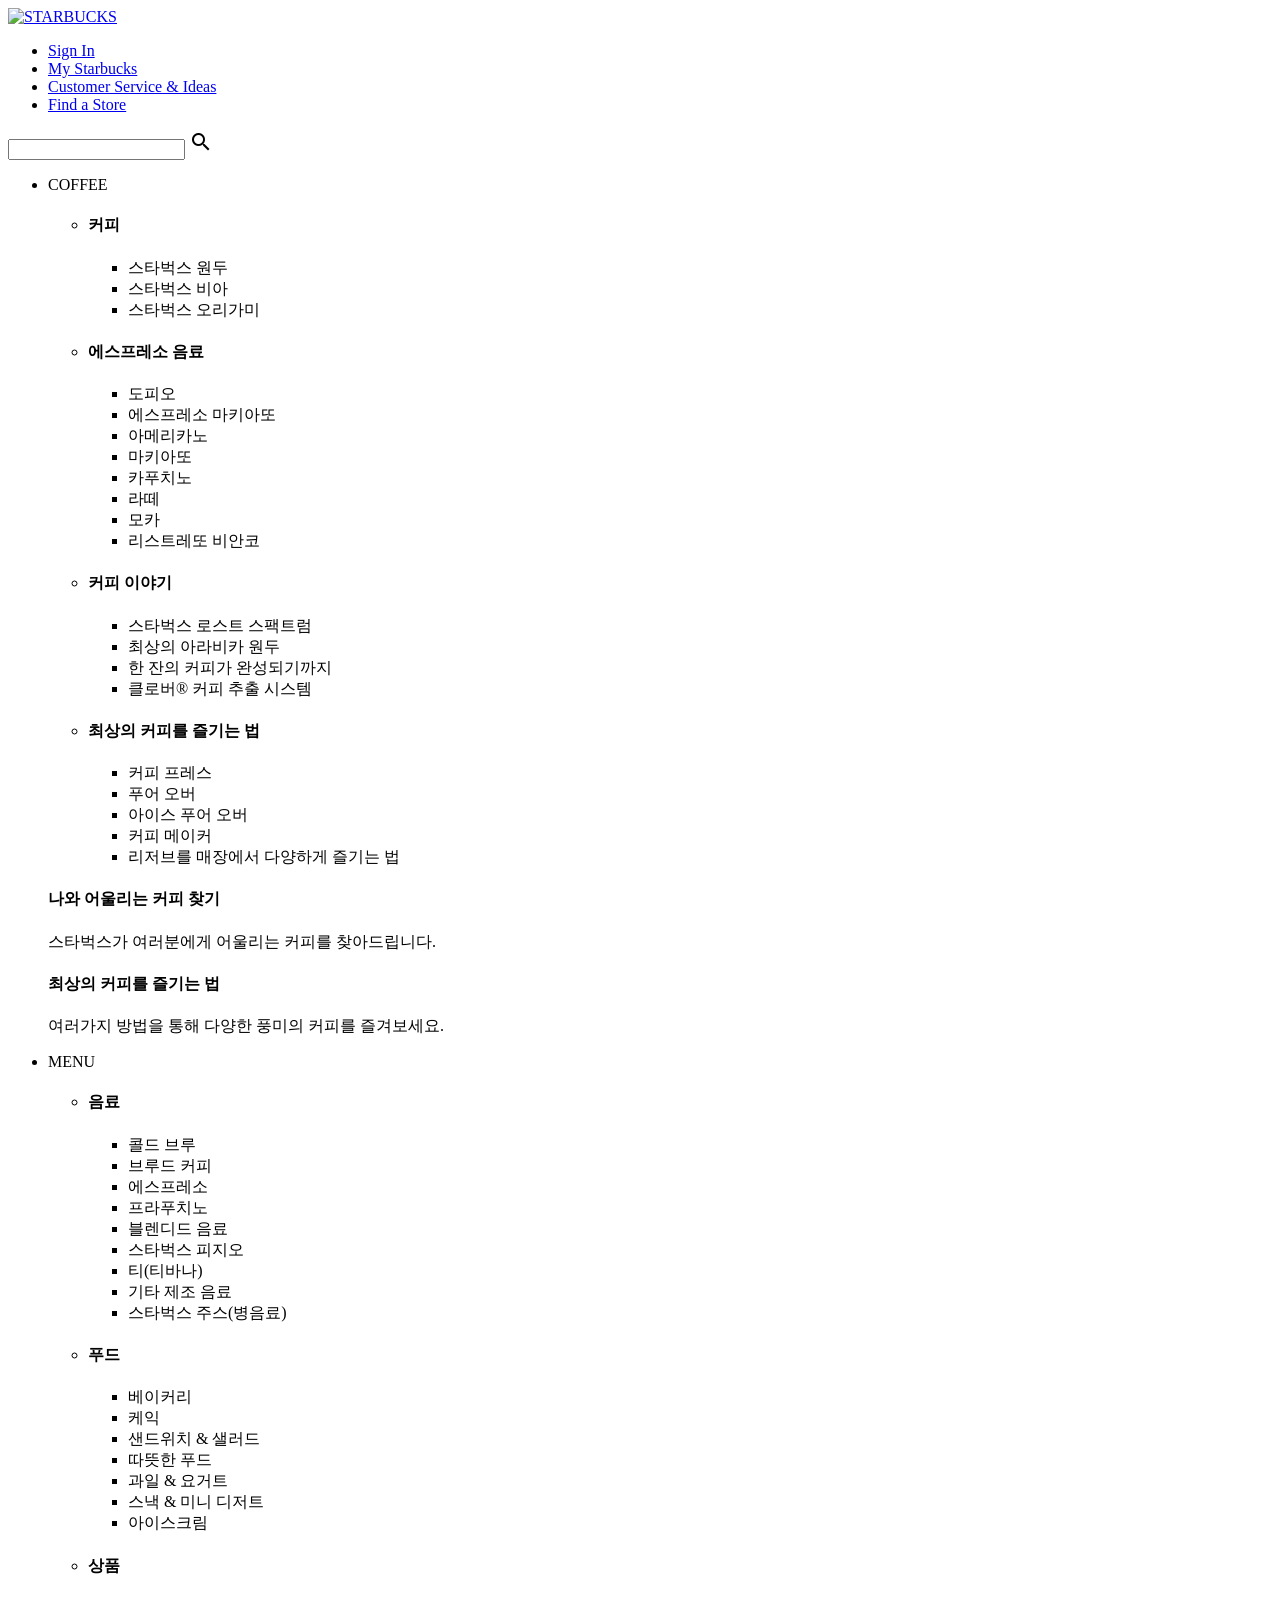
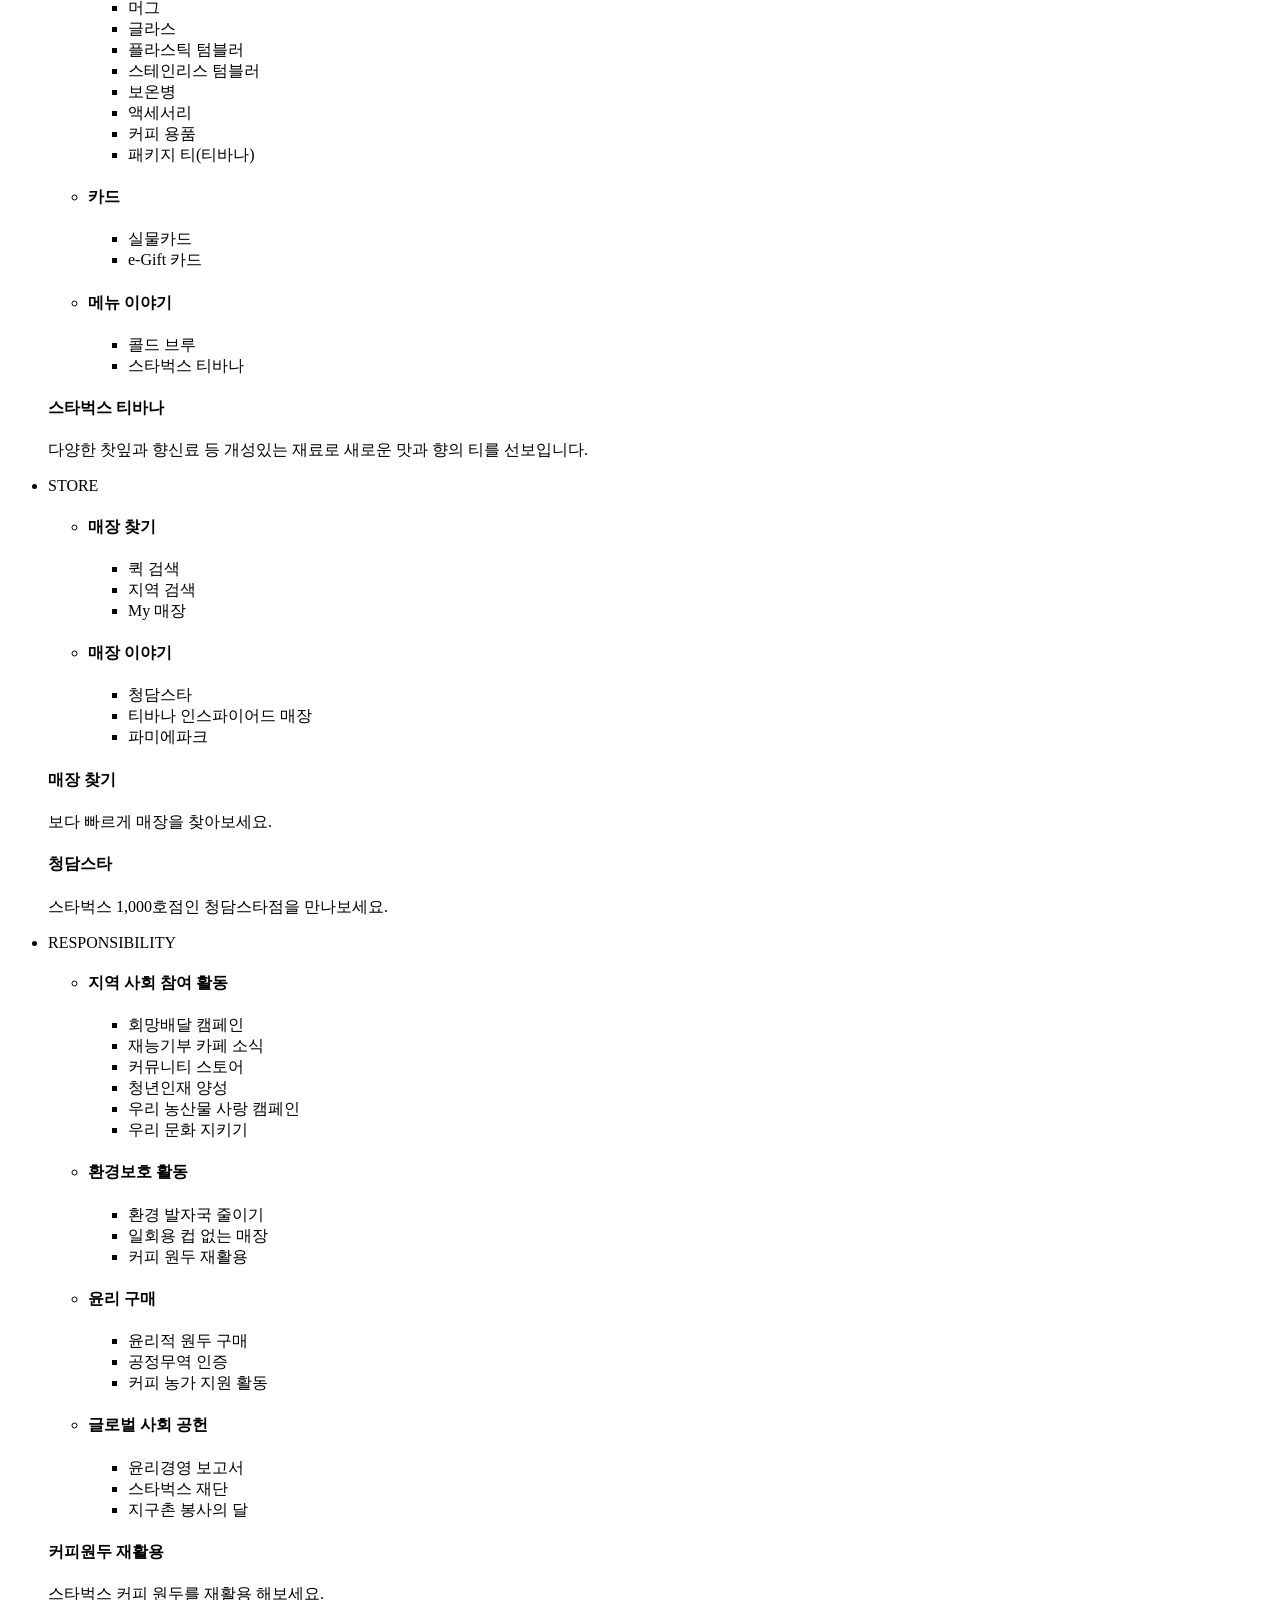
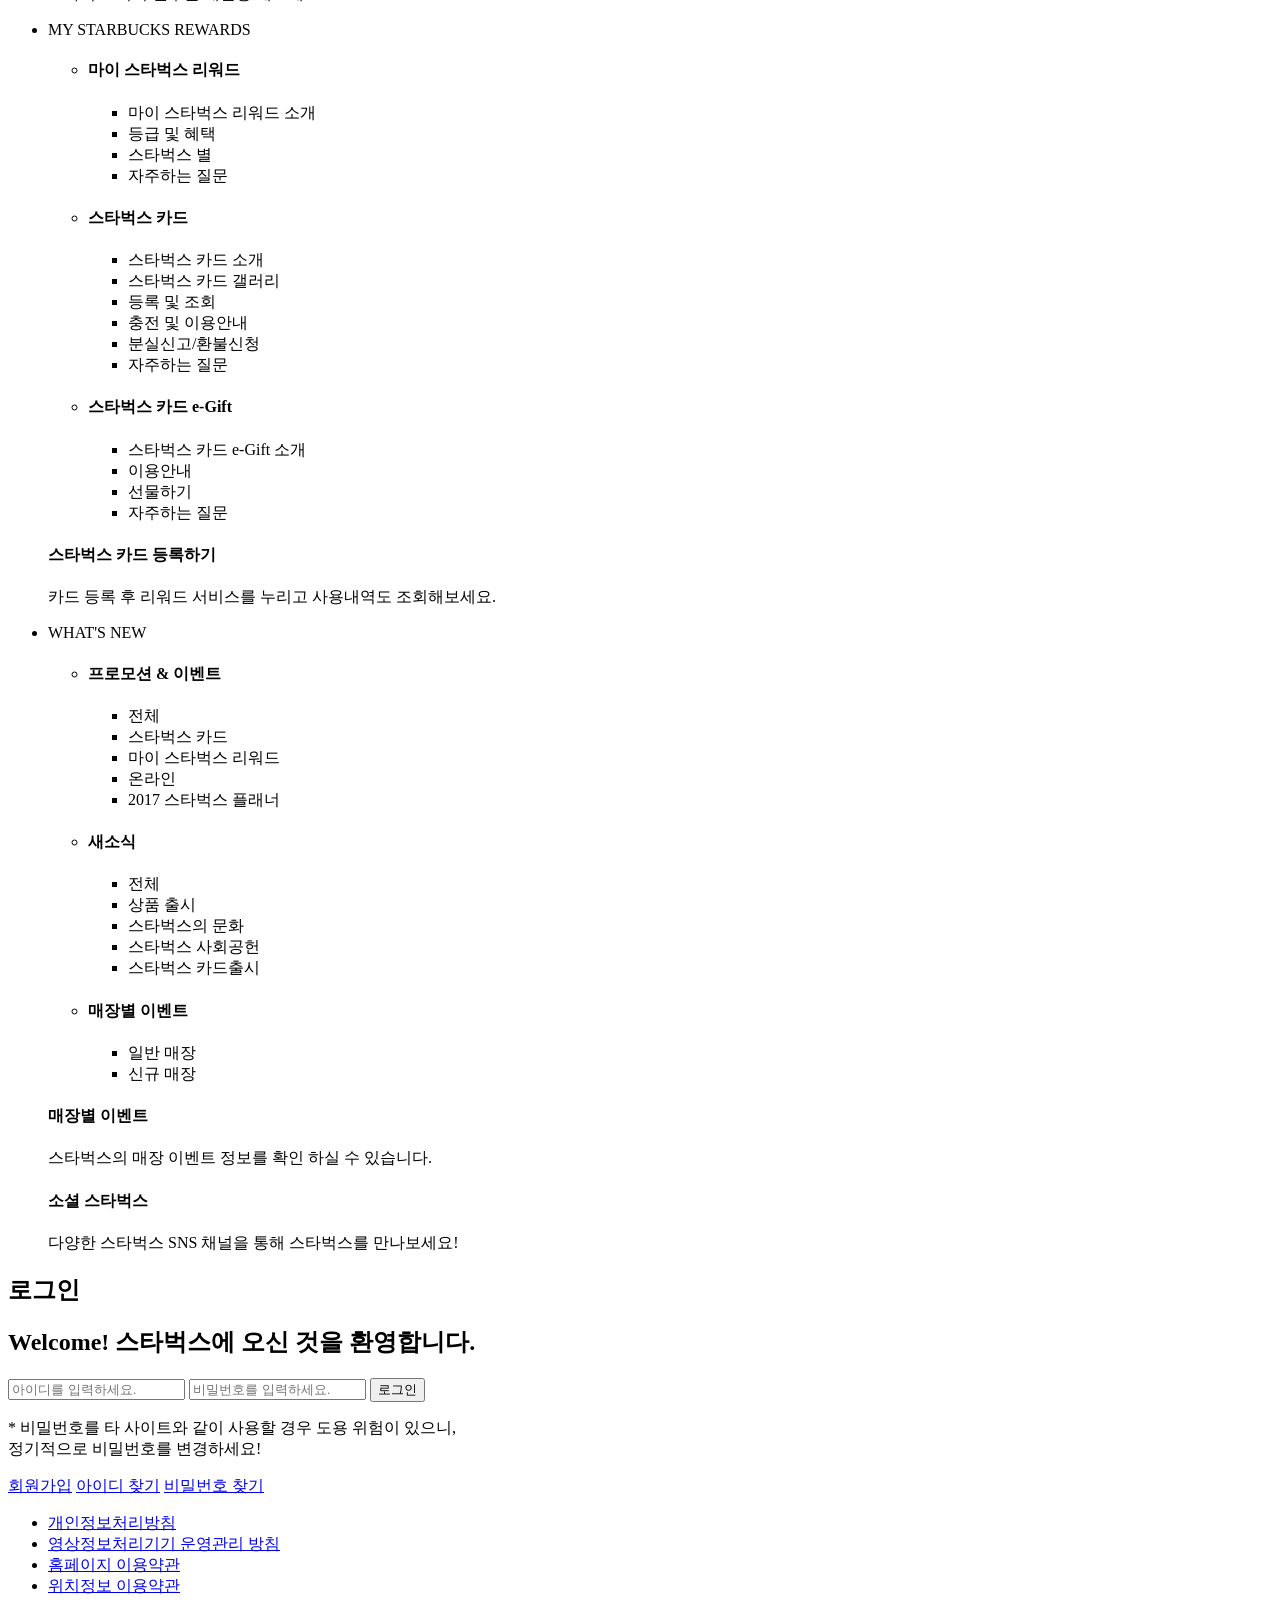
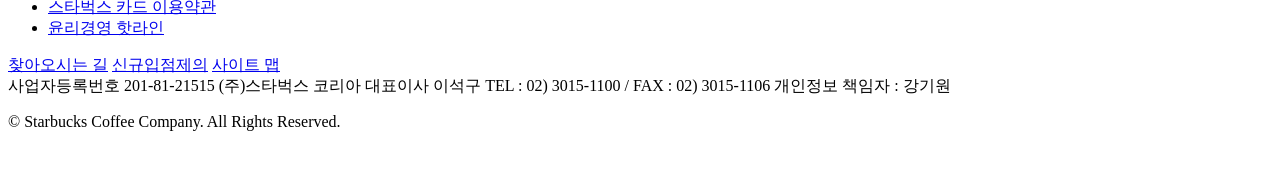
==== signin/index.html @ 2cb9d865 "sign in 페이지 만들기" ====
<!DOCTYPE html>
<html lang="ko">
<head>
  <meta charset="UTF-8" />
  <meta name="viewport" content="width=device-width, initial-scale=1.0" />

  <title>Starbucks Coffee Korea</title>

  <!--Open Graph-->
  <!--http://ogp.me/-->
  <meta property="og:type" content="website" />
  <meta property="og:site_name" content="Starbucks" />
  <meta property="og:title" content="Starbucks Coffee Korea" />
  <meta property="og:description" content="스타벅스는 세계에서 가장 큰 다국적 커피 전문점으로, 64개국에서 총 23,187개의 매점을 운영하고 있습니다." />
  <meta property="og:image" content="../images/starbucks_seo.jpg" />
  <meta property="og:url" content="https://starbucks.co.kr" />

  <!--Twitter Card-->
  <!--https://developer.twitter.com/en/docs/twitter-for-websites/cards/guides/getting-started-->
  <meta property="twitter:card" content="summary" />
  <meta property="twitter:site" content="Starbucks" />
  <meta property="twitter:title" content="Starbucks Coffee Korea" />
  <meta property="twitter:description" content="스타벅스는 세계에서 가장 큰 다국적 커피 전문점으로, 64개국에서 총 23,187개의 매점을 운영하고 있습니다." />
  <meta property="twitter:image" content="../images/starbucks_seo.jpg" />
  <meta property="twitter:url" content="https://starbucks.co.kr" />

  <!--파비콘-->
  <!--<link rel="shortcut icon" href="favicon.ico" />-->
  <link rel="icon" href="../favicon.png" />
  <!--브라우저 스타일 초기화-->
  <link rel="stylesheet" href="https://cdn.jsdelivr.net/npm/reset-css@5.0.1/reset.min.css" />
  <!--Google Fonts - 나눔고딕-->
  <link rel="preconnect" href="https://fonts.gstatic.com" />
  <link href="https://fonts.googleapis.com/css2?family=Nanum+Gothic:wght@400;700&display=swap" rel="stylesheet" />
  <!--Google Material Icons-->
  <link rel="stylesheet" href="https://fonts.googleapis.com/icon?family=Material+Icons" />

  <link rel="stylesheet" href="../css/common.css" />
  <link rel="stylesheet" href="../css/signin.css" />

  <script defer src="../js/common.js"></script>
</head>
<body>

  <!--HEADER-->
  <header>
    <div class="inner">

      <a href="/" class="logo">
        <img src="../images/starbucks_logo.png" alt="STARBUCKS" />
      </a>

      <div class="sub-menu">
        <ul class="menu">
          <li>
            <a href="/signin">Sign In</a>
          </li>
          <li>
            <a href="javascript:void(0)">My Starbucks</a>
          </li>
          <li>
            <a href="javascript:void(0)">Customer Service & Ideas</a>
          </li>
          <li>
            <a href="javascript:void(0)">Find a Store</a>
          </li>
        </ul>
        <div class="search">
          <input type="text" />
          <span class="material-icons">search</span>
        </div>
      </div>

      <ul class="main-menu">
        <li class="item">
          <div class="item__name">COFFEE</div>
          <div class="item__contents">
            <div class="contents__menu">
              <ul class="inner">
                <li>
                  <h4>커피</h4>
                  <ul>
                    <li>스타벅스 원두</li>
                    <li>스타벅스 비아</li>
                    <li>스타벅스 오리가미</li>
                  </ul>
                </li>
                <li>
                  <h4>에스프레소 음료</h4>
                  <ul>
                    <li>도피오</li>
                    <li>에스프레소 마키아또</li>
                    <li>아메리카노</li>
                    <li>마키아또</li>
                    <li>카푸치노</li>
                    <li>라떼</li>
                    <li>모카</li>
                    <li>리스트레또 비안코</li>
                  </ul>
                </li>
                <li>
                  <h4>커피 이야기</h4>
                  <ul>
                    <li>스타벅스 로스트 스팩트럼</li>
                    <li>최상의 아라비카 원두</li>
                    <li>한 잔의 커피가 완성되기까지</li>
                    <li>클로버® 커피 추출 시스템</li>
                  </ul>
                </li>
                <li>
                  <h4>최상의 커피를 즐기는 법</h4>
                  <ul>
                    <li>커피 프레스</li>
                    <li>푸어 오버</li>
                    <li>아이스 푸어 오버</li>
                    <li>커피 메이커</li>
                    <li>리저브를 매장에서 다양하게 즐기는 법</li>
                  </ul>
                </li>
              </ul>
            </div>
            <div class="contents__texture">
              <div class="inner">
                <h4>나와 어울리는 커피 찾기</h4>
                <p>스타벅스가 여러분에게 어울리는 커피를 찾아드립니다.</p>
                <h4>최상의 커피를 즐기는 법</h4>
                <p>여러가지 방법을 통해 다양한 풍미의 커피를 즐겨보세요.</p>
              </div>
            </div>
          </div>
        </li>
        <li class="item">
          <div class="item__name">MENU</div>
          <div class="item__contents">
            <div class="contents__menu">
              <ul class="inner">
                <li>
                  <h4>음료</h4>
                  <ul>
                    <li>콜드 브루</li>
                    <li>브루드 커피</li>
                    <li>에스프레소</li>
                    <li>프라푸치노</li>
                    <li>블렌디드 음료</li>
                    <li>스타벅스 피지오</li>
                    <li>티(티바나)</li>
                    <li>기타 제조 음료</li>
                    <li>스타벅스 주스(병음료)</li>
                  </ul>
                </li>
                <li>
                  <h4>푸드</h4>
                  <ul>
                    <li>베이커리</li>
                    <li>케익</li>
                    <li>샌드위치 & 샐러드</li>
                    <li>따뜻한 푸드</li>
                    <li>과일 & 요거트</li>
                    <li>스낵 & 미니 디저트</li>
                    <li>아이스크림</li>
                  </ul>
                </li>
                <li>
                  <h4>상품</h4>
                  <ul>
                    <li>머그</li>
                    <li>글라스</li>
                    <li>플라스틱 텀블러</li>
                    <li>스테인리스 텀블러</li>
                    <li>보온병</li>
                    <li>액세서리</li>
                    <li>커피 용품</li>
                    <li>패키지 티(티바나)</li>
                  </ul>
                </li>
                <li>
                  <h4>카드</h4>
                  <ul>
                    <li>실물카드</li>
                    <li>e-Gift 카드</li>
                  </ul>
                </li>
                <li>
                  <h4>메뉴 이야기</h4>
                  <ul>
                    <li>콜드 브루</li>
                    <li>스타벅스 티바나</li>
                  </ul>
                </li>
              </ul>
            </div>
            <div class="contents__texture">
              <div class="inner">
                <h4>스타벅스 티바나</h4>
                <p>다양한 찻잎과 향신료 등 개성있는 재료로 새로운 맛과 향의 티를 선보입니다.</p>
              </div>
            </div>
          </div>
        </li>
        <li class="item">
          <div class="item__name">STORE</div>
          <div class="item__contents">
            <div class="contents__menu">
              <ul class="inner">
                <li>
                  <h4>매장 찾기</h4>
                  <ul>
                    <li>퀵 검색</li>
                    <li>지역 검색</li>
                    <li>My 매장</li>
                  </ul>
                </li>
                <li>
                  <h4>매장 이야기</h4>
                  <ul>
                    <li>청담스타</li>
                    <li>티바나 인스파이어드 매장</li>
                    <li>파미에파크</li>
                  </ul>
                </li>
              </ul>
            </div>
            <div class="contents__texture">
              <div class="inner">
                <h4>매장 찾기</h4>
                <p>보다 빠르게 매장을 찾아보세요.</p>
                <h4>청담스타</h4>
                <p>스타벅스 1,000호점인 청담스타점을 만나보세요.</p>
              </div>
            </div>
          </div>
        </li>
        <li class="item">
          <div class="item__name">RESPONSIBILITY</div>
          <div class="item__contents">
            <div class="contents__menu">
              <ul class="inner">
                <li>
                  <h4>지역 사회 참여 활동</h4>
                  <ul>
                    <li>회망배달 캠페인</li>
                    <li>재능기부 카페 소식</li>
                    <li>커뮤니티 스토어</li>
                    <li>청년인재 양성</li>
                    <li>우리 농산물 사랑 캠페인</li>
                    <li>우리 문화 지키기</li>
                  </ul>
                </li>
                <li>
                  <h4>환경보호 활동</h4>
                  <ul>
                    <li>환경 발자국 줄이기</li>
                    <li>일회용 컵 없는 매장</li>
                    <li>커피 원두 재활용</li>
                  </ul>
                </li>
                <li>
                  <h4>윤리 구매</h4>
                  <ul>
                    <li>윤리적 원두 구매</li>
                    <li>공정무역 인증</li>
                    <li>커피 농가 지원 활동</li>
                  </ul>
                </li>
                <li>
                  <h4>글로벌 사회 공헌</h4>
                  <ul>
                    <li>윤리경영 보고서</li>
                    <li>스타벅스 재단</li>
                    <li>지구촌 봉사의 달</li>
                  </ul>
                </li>
              </ul>
            </div>
            <div class="contents__texture">
              <div class="inner">
                <h4>커피원두 재활용</h4>
                <p>스타벅스 커피 원두를 재활용 해보세요.</p>
              </div>
            </div>
          </div>
        </li>
        <li class="item">
          <div class="item__name">MY STARBUCKS REWARDS</div>
          <div class="item__contents">
            <div class="contents__menu">
              <ul class="inner">
                <li>
                  <h4>마이 스타벅스 리워드</h4>
                  <ul>
                    <li>마이 스타벅스 리워드 소개</li>
                    <li>등급 및 혜택</li>
                    <li>스타벅스 별</li>
                    <li>자주하는 질문</li>
                  </ul>
                </li>
                <li>
                  <h4>스타벅스 카드</h4>
                  <ul>
                    <li>스타벅스 카드 소개</li>
                    <li>스타벅스 카드 갤러리</li>
                    <li>등록 및 조회</li>
                    <li>충전 및 이용안내</li>
                    <li>분실신고/환불신청</li>
                    <li>자주하는 질문</li>
                  </ul>
                </li>
                <li>
                  <h4>스타벅스 카드 e-Gift</h4>
                  <ul>
                    <li>스타벅스 카드 e-Gift 소개</li>
                    <li>이용안내</li>
                    <li>선물하기</li>
                    <li>자주하는 질문</li>
                  </ul>
                </li>
              </ul>
            </div>
            <div class="contents__texture">
              <div class="inner">
                <h4>스타벅스 카드 등록하기</h4>
                <p>카드 등록 후 리워드 서비스를 누리고 사용내역도 조회해보세요.</p>
              </div>
            </div>
          </div>
        </li>
        <li class="item">
          <div class="item__name">WHAT'S NEW</div>
          <div class="item__contents">
            <div class="contents__menu">
              <ul class="inner">
                <li>
                  <h4>프로모션 & 이벤트</h4>
                  <ul>
                    <li>전체</li>
                    <li>스타벅스 카드</li>
                    <li>마이 스타벅스 리워드</li>
                    <li>온라인</li>
                    <li>2017 스타벅스 플래너</li>
                  </ul>
                </li>
                <li>
                  <h4>새소식</h4>
                  <ul>
                    <li>전체</li>
                    <li>상품 출시</li>
                    <li>스타벅스의 문화</li>
                    <li>스타벅스 사회공헌</li>
                    <li>스타벅스 카드출시</li>
                  </ul>
                </li>
                <li>
                  <h4>매장별 이벤트</h4>
                  <ul>
                    <li>일반 매장</li>
                    <li>신규 매장</li>
                  </ul>
                </li>
              </ul>
            </div>
            <div class="contents__texture">
              <div class="inner">
                <h4>매장별 이벤트</h4>
                <p>스타벅스의 매장 이벤트 정보를 확인 하실 수 있습니다.</p>
                <h4>소셜 스타벅스</h4>
                <p>다양한 스타벅스 SNS 채널을 통해 스타벅스를 만나보세요!</p>
              </div>
            </div>
          </div>
        </li>
      </ul>

    </div>
  </header>


  <section class="signin">
    <h1>로그인</h1>
    <div class="signin__card">
      <h2>
        <strong>Welcome!</strong> 스타벅스에 오신 것을 환영합니다.
      </h2>
      <form>
        <input type="text" placeholder="아이디를 입력하세요." />
        <input type="password" placeholder="비밀번호를 입력하세요." />
        <input type="submit" value="로그인" />
        <p>
          * 비밀번호를 타 사이트와 같이 사용할 경우 도용 위험이 있으니,<br />
          정기적으로 비밀번호를 변경하세요!
        </p>
      </form>
      <div class="actions">
        <a href="javascript:void(0)">회원가입</a>
        <a href="javascript:void(0)">아이디 찾기</a>
        <a href="javascript:void(0)">비밀번호 찾기</a>
      </div>
    </div>
  </section>


  <!--FOOTER-->
  <footer>
    <div class="inner">

      <ul class="menu">
        <li><a href="javascript:void(0)" class="green">개인정보처리방침</a></li>
        <li><a href="javascript:void(0)">영상정보처리기기 운영관리 방침</a></li>
        <li><a href="javascript:void(0)">홈페이지 이용약관</a></li>
        <li><a href="javascript:void(0)">위치정보 이용약관</a></li>
        <li><a href="javascript:void(0)">스타벅스 카드 이용약관</a></li>
        <li><a href="javascript:void(0)">윤리경영 핫라인</a></li>
      </ul>

      <div class="btn-group">
        <a href="javascript:void(0)" class="btn btn--white">찾아오시는 길</a>
        <a href="javascript:void(0)" class="btn btn--white">신규입점제의</a>
        <a href="javascript:void(0)" class="btn btn--white">사이트 맵</a>
      </div>

      <div class="info">
        <span>사업자등록번호 201-81-21515</span>
        <span>(주)스타벅스 코리아 대표이사 이석구</span>
        <span>TEL : 02) 3015-1100 / FAX : 02) 3015-1106</span>
        <span>개인정보 책임자 : 강기원</span>
      </div>

      <p class="copyright">
        &copy; <span class="this-year"></span> Starbucks Coffee Company. All Rights Reserved.
      </p>
      <img src="../images/starbucks_logo_only_text.png" alt="STAR BUCKS" class="logo" />

    </div>
  </footer>

</body>
</html>
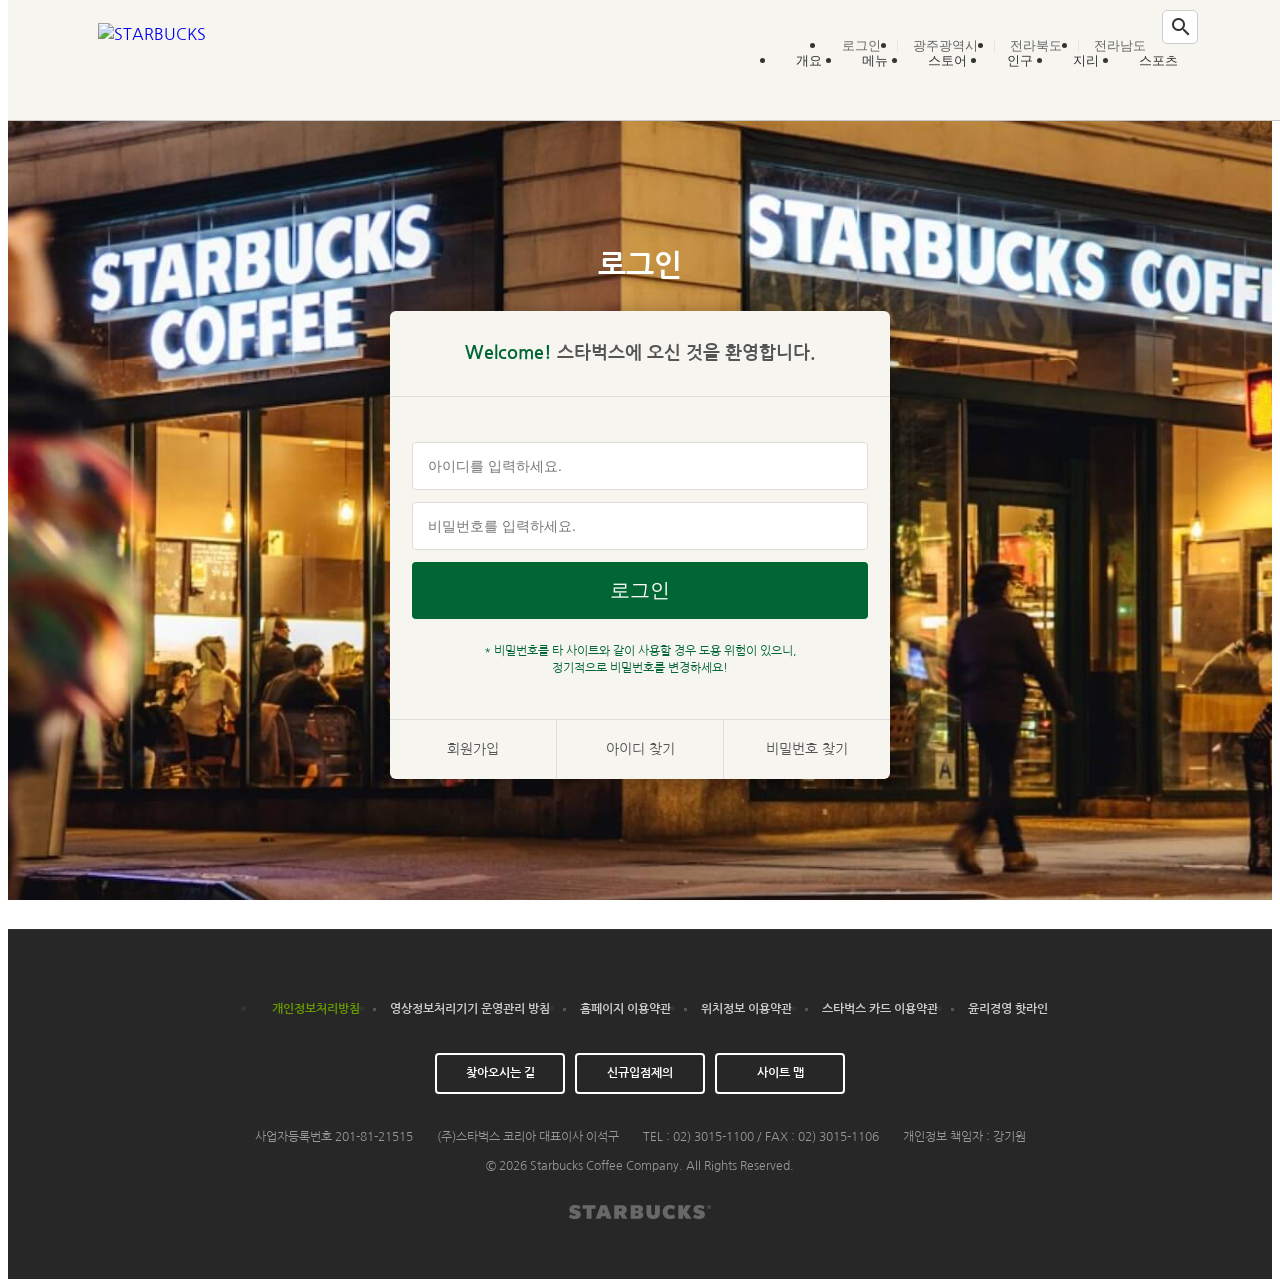
==== commit 2685eef8: "Header-Gwangju" ====
--- a/signin/index.html
+++ b/signin/index.html
@@ -11,7 +11,7 @@
   <meta property="og:type" content="website" />
   <meta property="og:site_name" content="Starbucks" />
   <meta property="og:title" content="Starbucks Coffee Korea" />
-  <meta property="og:description" content="스타벅스는 세계에서 가장 큰 다국적 커피 전문점으로, 64개국에서 총 23,187개의 매점을 운영하고 있습니다." />
+  <meta property="og:description" content="전라도(全羅道)는 한반도 서남부에 위치한 지역으로 광주광역시, 전라남도, 전북특별자치도가 포함되어있다." />
   <meta property="og:image" content="../images/starbucks_seo.jpg" />
   <meta property="og:url" content="https://starbucks.co.kr" />
 
@@ -20,7 +20,7 @@
   <meta property="twitter:card" content="summary" />
   <meta property="twitter:site" content="Starbucks" />
   <meta property="twitter:title" content="Starbucks Coffee Korea" />
-  <meta property="twitter:description" content="스타벅스는 세계에서 가장 큰 다국적 커피 전문점으로, 64개국에서 총 23,187개의 매점을 운영하고 있습니다." />
+  <meta property="twitter:description" content="전라도(全羅道)는 한반도 서남부에 위치한 지역으로 광주광역시, 전라남도, 전북특별자치도가 포함되어있다." />
   <meta property="twitter:image" content="../images/starbucks_seo.jpg" />
   <meta property="twitter:url" content="https://starbucks.co.kr" />
 
@@ -53,16 +53,16 @@
       <div class="sub-menu">
         <ul class="menu">
           <li>
-            <a href="/signin">Sign In</a>
+            <a href="/signin">로그인</a>
           </li>
           <li>
-            <a href="javascript:void(0)">My Starbucks</a>
+            <a href="javascript:void(0)">광주광역시</a>
           </li>
           <li>
-            <a href="javascript:void(0)">Customer Service & Ideas</a>
+            <a href="javascript:void(0)">전라북도</a>
           </li>
           <li>
-            <a href="javascript:void(0)">Find a Store</a>
+            <a href="javascript:void(0)">전라남도</a>
           </li>
         </ul>
         <div class="search">
@@ -73,7 +73,7 @@
 
       <ul class="main-menu">
         <li class="item">
-          <div class="item__name">COFFEE</div>
+          <div class="item__name">개요</div>
           <div class="item__contents">
             <div class="contents__menu">
               <ul class="inner">
@@ -130,7 +130,7 @@
           </div>
         </li>
         <li class="item">
-          <div class="item__name">MENU</div>
+          <div class="item__name">메뉴</div>
           <div class="item__contents">
             <div class="contents__menu">
               <ul class="inner">
@@ -198,7 +198,7 @@
           </div>
         </li>
         <li class="item">
-          <div class="item__name">STORE</div>
+          <div class="item__name">스토어</div>
           <div class="item__contents">
             <div class="contents__menu">
               <ul class="inner">
@@ -231,7 +231,7 @@
           </div>
         </li>
         <li class="item">
-          <div class="item__name">RESPONSIBILITY</div>
+          <div class="item__name">인구</div>
           <div class="item__contents">
             <div class="contents__menu">
               <ul class="inner">
@@ -281,7 +281,7 @@
           </div>
         </li>
         <li class="item">
-          <div class="item__name">MY STARBUCKS REWARDS</div>
+          <div class="item__name">지리</div>
           <div class="item__contents">
             <div class="contents__menu">
               <ul class="inner">
@@ -325,7 +325,7 @@
           </div>
         </li>
         <li class="item">
-          <div class="item__name">WHAT'S NEW</div>
+          <div class="item__name">스포츠</div>
           <div class="item__contents">
             <div class="contents__menu">
               <ul class="inner">
--- a/css/common.css
+++ b/css/common.css
@@ -0,0 +1,342 @@
+/*COMMON*/
+body {
+    font-family: 'Nanum Gothic', sans-serif;
+    font-size: 16px;
+    font-weight: 400;
+    line-height: 1.4;
+    color: #333;
+}
+a {
+    text-decoration: none;
+}
+img {
+    /* img(인라인 요소) 하단에 Baseline 공백을 제거 */
+    display: block;
+}
+
+/*INNER*/
+.inner {
+    width: 1100px;
+    margin: 0 auto;
+    position: relative;
+}
+
+/*BUTTON*/
+.btn {
+    width: 130px;
+    padding: 10px;
+    border: 2px solid #333;
+    border-radius: 4px;
+    color: #333;
+    font-size: 16px;
+    font-weight: 700;
+    text-align: center;
+    cursor: pointer;
+    box-sizing: border-box;
+    display: block;
+    transition: .4s;
+}
+.btn:hover {
+    background-color: #333;
+    color: #FFF;
+}
+.btn.btn--reverse {
+    background-color: #333;
+    color: #FFF;
+}
+.btn.btn--reverse:hover {
+    background-color: transparent;
+    color: #333;
+}
+.btn.btn--brown {
+    color: #592B18;
+    border-color: #592B18;
+}
+.btn.btn--brown:hover {
+    color: #FFF;
+    background-color: #592B18;
+}
+.btn.btn--gold {
+    color: #D9AA8A;
+    border-color: #D9AA8A;
+}
+.btn.btn--gold:hover {
+    color: #FFF;
+    background-color: #D9AA8A;
+}
+.btn.btn--white {
+    color: #FFF;
+    border-color: #FFF;
+}
+.btn.btn--white:hover {
+    color: #333;
+    background-color: #FFF;
+}
+
+/*BACK TO POSITION*/
+.back-to-position {
+    opacity: 0;
+    transition: 1s;
+}
+.back-to-position.to-right {
+    transform: translateX(-150px);
+}
+.back-to-position.to-left {
+    transform: translateX(150px);
+}
+.show .back-to-position {
+    opacity: 1;
+    transform: translateX(0);
+}
+.show .back-to-position.delay-0 {
+    transition-delay: 0s;
+}
+.show .back-to-position.delay-1 {
+    transition-delay: .3s;
+}
+.show .back-to-position.delay-2 {
+    transition-delay: .6s;
+}
+.show .back-to-position.delay-3 {
+    transition-delay: .9s;
+}
+
+
+/*HEADER*/
+header {
+    width: 100%;
+    position: fixed;
+    top: 0;
+    z-index: 9;
+    background-color: #F6F5F0;
+    border-bottom: 1px solid #c8c8c8;
+}
+header > .inner {
+    height: 120px;
+}
+header .logo {
+    height: 75px;
+    position: absolute;
+    top: 0;
+    bottom: 0;
+    left: 0;
+    margin: auto;
+}
+header .sub-menu {
+    position: absolute;
+    top: 10px;
+    right: 0;
+    display: flex;
+}
+header .sub-menu ul.menu {
+    font-family: Arial, sans-serif;
+    display: flex;
+}
+header .sub-menu ul.menu li {
+    position: relative;
+}
+header .sub-menu ul.menu li::before {
+    content: "";
+    width: 1px;
+    height: 12px;
+    background-color: #e5e5e5;
+    position: absolute;
+    top: 0;
+    bottom: 0;
+    margin: auto;
+}
+header .sub-menu ul.menu li:first-child::before {
+    display: none;
+}
+header .sub-menu ul.menu li a {
+    padding: 11px 16px;
+    display: block;
+    font-size: 13px;
+    color: #656565;
+}
+header .sub-menu ul.menu li a:hover {
+    color: #000;
+}
+header .sub-menu .search {
+    position: relative;
+    height: 34px;
+}
+header .sub-menu .search input {
+    width: 36px;
+    height: inherit;
+    padding: 4px 10px;
+    border: 1px solid #ccc;
+    box-sizing: border-box;
+    border-radius: 5px;
+    outline: none;
+    background-color: #fff;
+    color: #777;
+    font-size: 12px;
+    transition: width .4s;
+}
+header .sub-menu .search input:focus {
+    width: 190px;
+    border-color: #669900;
+}
+header .sub-menu .search .material-icons {
+    height: 24px;
+    position: absolute;
+    top: 0;
+    bottom: 0;
+    right: 5px;
+    margin: auto;
+    transition: .4s;
+}
+header .sub-menu .search.focused .material-icons {
+    opacity: 0;
+}
+header .main-menu {
+    position: absolute;
+    bottom: 0;
+    right: 0;
+    z-index: 1;
+    display: flex;
+}
+header .main-menu .item .item__name {
+    padding: 10px 20px 34px 20px;
+    font-family: Arial, sans-serif;
+    font-size: 13px;
+}
+header .main-menu .item:hover .item__name {
+    background-color: #2C2A29;
+    color: #669900;
+    border-radius: 6px 6px 0 0;
+}
+header .main-menu .item .item__contents {
+    width: 100%;
+    position: fixed;
+    left: 0;
+    display: none;
+}
+header .main-menu .item:hover .item__contents {
+    display: block;
+}
+header .main-menu .item .item__contents .contents__menu {
+    background-color: #2C2A29;
+}
+header .main-menu .item .item__contents .contents__menu > ul {
+    padding: 20px 0;
+    display: flex;
+}
+header .main-menu .item .item__contents .contents__menu > ul > li {
+    width: 220px;
+}
+header .main-menu .item .item__contents .contents__menu > ul > li h4 {
+    padding: 3px 0 12px 0;
+    font-size: 14px;
+    color: #fff;
+}
+header .main-menu .item .item__contents .contents__menu > ul > li ul li {
+    padding: 5px 0;
+    font-size: 12px;
+    color: #999;
+    cursor: pointer;
+}
+header .main-menu .item .item__contents .contents__menu > ul > li ul li:hover {
+    color: #669900;
+}
+header .main-menu .item .item__contents .contents__texture {
+    padding: 26px 0;
+    font-size: 12px;
+    background-image: url("../images/main_menu_pattern.jpg");
+}
+header .main-menu .item .item__contents .contents__texture h4 {
+    color: #999;
+    font-weight: 900;
+}
+header .main-menu .item .item__contents .contents__texture p {
+    color: #64a70b;
+    margin: 4px 0 14px;
+}
+/*BADGES*/
+header .badges {
+    position: absolute;
+    top: 132px;
+    right: 12px;
+}
+header .badges .badge {
+    border-radius: 10px;
+    overflow: hidden;
+    margin-bottom: 12px;
+    box-shadow: 4px 4px 10px rgba(0,0,0,.15);
+    cursor: pointer;
+}
+
+
+/*FOOTER*/
+footer {
+    background-color: #272727;
+    border-top: 1px solid #333;
+}
+footer .inner {
+    padding: 40px 0 60px 0;
+}
+footer .menu {
+    display: flex;
+    justify-content: center;
+}
+footer .menu li {
+    position: relative;
+}
+footer .menu li::before {
+    content: "";
+    width: 3px;
+    height: 3px;
+    background-color: #555;
+    position: absolute;
+    top: 0;
+    bottom: 0;
+    right: -1px;
+    margin: auto;
+}
+footer .menu li:last-child::before {
+    display: none;
+}
+footer .menu li a {
+    display: block;
+    color: #CCC;
+    font-size: 12px;
+    font-weight: 700;
+    padding: 15px;
+}
+footer .menu li a.green {
+    color: #669900;
+}
+footer .btn-group {
+    margin-top: 20px;
+    display: flex;
+    justify-content: center;
+}
+footer .btn-group .btn {
+    font-size: 12px;
+    margin-right: 10px;
+}
+footer .btn-group .btn:last-child {
+    margin-right: 0;
+}
+footer .info {
+    margin-top: 30px;
+    text-align: center;
+}
+footer .info span {
+    margin-right: 20px;
+    color: #999;
+    font-size: 12px;
+}
+footer .info span:last-child {
+    margin-right: 0;
+}
+footer .copyright {
+    color: #999;
+    font-size: 12px;
+    text-align: center;
+    margin-top: 12px;
+}
+footer .logo {
+    margin: 30px auto 0;
+}
--- a/css/signin.css
+++ b/css/signin.css
@@ -0,0 +1,78 @@
+.signin {
+  margin-top: 120px;
+  padding: 100px 0 150px;
+  background-image: url("../images/signin_bg.jpg");
+  background-repeat: no-repeat;
+  background-position: center;
+  background-attachment: fixed;
+  background-size: cover;
+}
+.signin h1 {
+  color: #fff;
+  font-size: 30px;
+  font-weight: 700;
+  text-align: center;
+  margin-bottom: 24px;
+}
+.signin__card {
+  width: 500px;
+  margin: 0 auto;
+  border-radius: 6px;
+  background-color: #F6F5F0;
+  box-shadow: 2px 2px 20px rgba(0,0,0,.3);
+  color: #555;
+}
+.signin__card h2 {
+  padding: 30px;
+  font-size: 18px;
+  text-align: center;
+  border-bottom: 1px solid #ddd;
+}
+.signin__card h2 strong {
+  font-weight: 700;
+  color: #006633;
+}
+.signin__card form {
+  padding: 30px 22px;
+}
+.signin__card form input {
+  width: 100%;
+  margin-bottom: 12px;
+  padding: 15px;
+  border: 1px solid #ddd;
+  border-radius: 4px;
+  outline: none;
+  box-sizing: border-box;
+  font-size: 14px;
+}
+.signin__card form [type="submit"] {
+  background-color: #006633;
+  border: none;
+  color: #fff;
+  font-size: 20px;
+  cursor: pointer;
+}
+.signin__card form p {
+  font-size: 12px;
+  color: #006633;
+  text-align: center;
+}
+.signin__card .actions {
+  display: flex;
+  border-top: 1px solid #ddd;
+}
+.signin__card .actions a {
+  flex-grow: 1;
+  flex-basis: 0;
+  text-align: center;
+  padding: 20px;
+  color: #555;
+  font-size: 14px;
+  border-right: 1px solid #ddd;
+}
+.signin__card .actions a:hover {
+  text-decoration: underline;
+}
+.signin__card .actions a:last-child {
+  border-right: none;
+}
